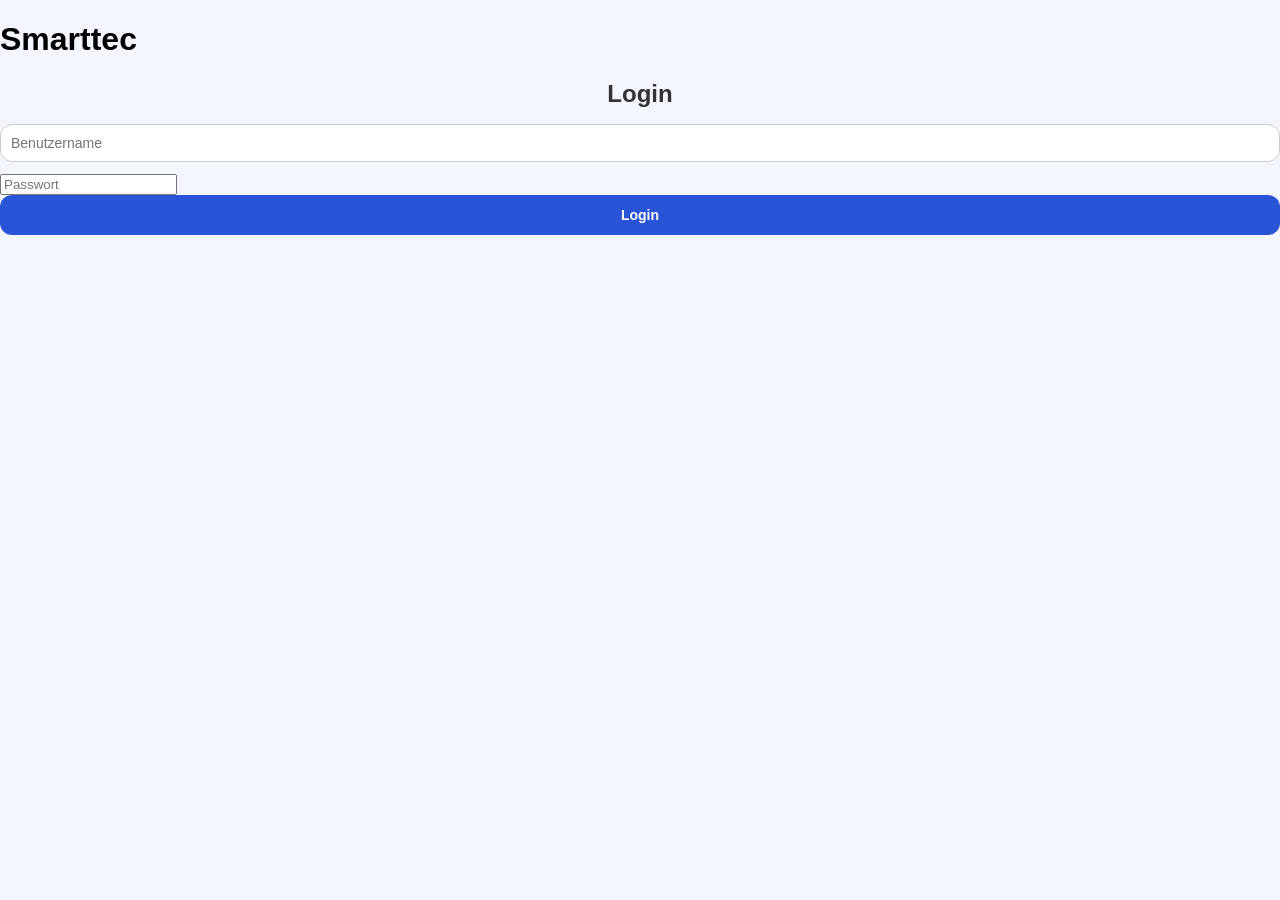
==== index.html @ 6f543fb8 "Add files via upload" ====
<!DOCTYPE html>
<html lang="de">
<head>
  <meta charset="UTF-8">
  <title>Login | Smarttec</title>
  <link rel="stylesheet" href="style.css">
</head>
<body>
  <div class="login-container">
    <h1>Smarttec</h1>
    <h2>Login</h2>
    <input type="text" id="benutzername" placeholder="Benutzername">
    <input type="password" id="passwort" placeholder="Passwort">
    <button onclick="login()">Login</button>
  </div>

  <script src="script.js"></script>
</body>
</html>
---- style.css ----
/* style.css */

body {
  font-family: 'Segoe UI', sans-serif;
  background-color: #f3f6ff;
  margin: 0;
  padding: 0;
}

header {
  background-color: #fff;
  display: flex;
  justify-content: space-between;
  align-items: center;
  padding: 1rem 2rem;
  box-shadow: 0 2px 4px rgba(0, 0, 0, 0.1);
  flex-wrap: wrap;
}

.logo {
  font-size: 1.5rem;
  font-weight: bold;
  color: #2a54d8;
}

.nav-menu {
  display: flex;
  flex-wrap: wrap;
  gap: 1rem;
}

.nav-menu a {
  text-decoration: none;
  color: #2a2a2a;
  font-weight: 500;
  padding: 0.5rem 1rem;
  border-radius: 8px;
  transition: background 0.2s ease;
}

.nav-menu a:hover {
  background-color: #e0e8ff;
  color: #2a54d8;
}

.dropdown {
  position: relative;
}

.dropdown-content {
  display: none;
  position: absolute;
  background-color: white;
  top: 100%;
  left: 0;
  min-width: 160px;
  box-shadow: 0 4px 8px rgba(0,0,0,0.1);
  border-radius: 8px;
  z-index: 1;
}

.dropdown:hover .dropdown-content {
  display: block;
}

.dropdown-content a {
  padding: 10px 16px;
  display: block;
  color: #2a2a2a;
}

.dropdown-content a:hover {
  background-color: #f3f3f3;
}

main {
  max-width: 600px;
  margin: 2rem auto;
  background-color: #eef3ff;
  padding: 2rem;
  border-radius: 20px;
  box-shadow: 0 4px 12px rgba(0, 0, 0, 0.05);
}

h2 {
  text-align: center;
  color: #333;
  margin-bottom: 1rem;
}

input[type="text"],
input[type="date"],
input[type="number"],
select {
  width: 100%;
  padding: 10px;
  border-radius: 12px;
  border: 1px solid #ccc;
  margin-bottom: 12px;
  font-size: 14px;
  background-color: #fff;
  box-sizing: border-box;
}

button {
  width: 100%;
  padding: 12px;
  background-color: #2a54d8;
  color: white;
  border: none;
  border-radius: 12px;
  font-weight: bold;
  font-size: 14px;
  cursor: pointer;
  margin-bottom: 1.5rem;
  transition: background-color 0.2s ease;
}

button:hover {
  background-color: #1f3cbf;
}

.suchfeld {
  text-align: center;
  margin-top: 1rem;
}

#sucheInput {
  width: 300px;
  padding: 10px;
  font-size: 14px;
  border-radius: 20px;
  border: 1px solid #ccc;
}

.form-group {
  background-color: white;
  border-radius: 12px;
  padding: 1rem;
  margin-bottom: 1rem;
  box-shadow: 0 1px 3px rgba(0, 0, 0, 0.05);
}

#eintragsListe h3 {
  margin-top: 2rem;
  color: #2a2a2a;
}

.qrcode {
  margin-top: 10px;
  text-align: center;
}

@media screen and (max-width: 600px) {
  main, #sucheInput {
    width: 90%;
  }

  .nav-menu {
    flex-direction: column;
    align-items: flex-start;
    gap: 0.5rem;
  }
}
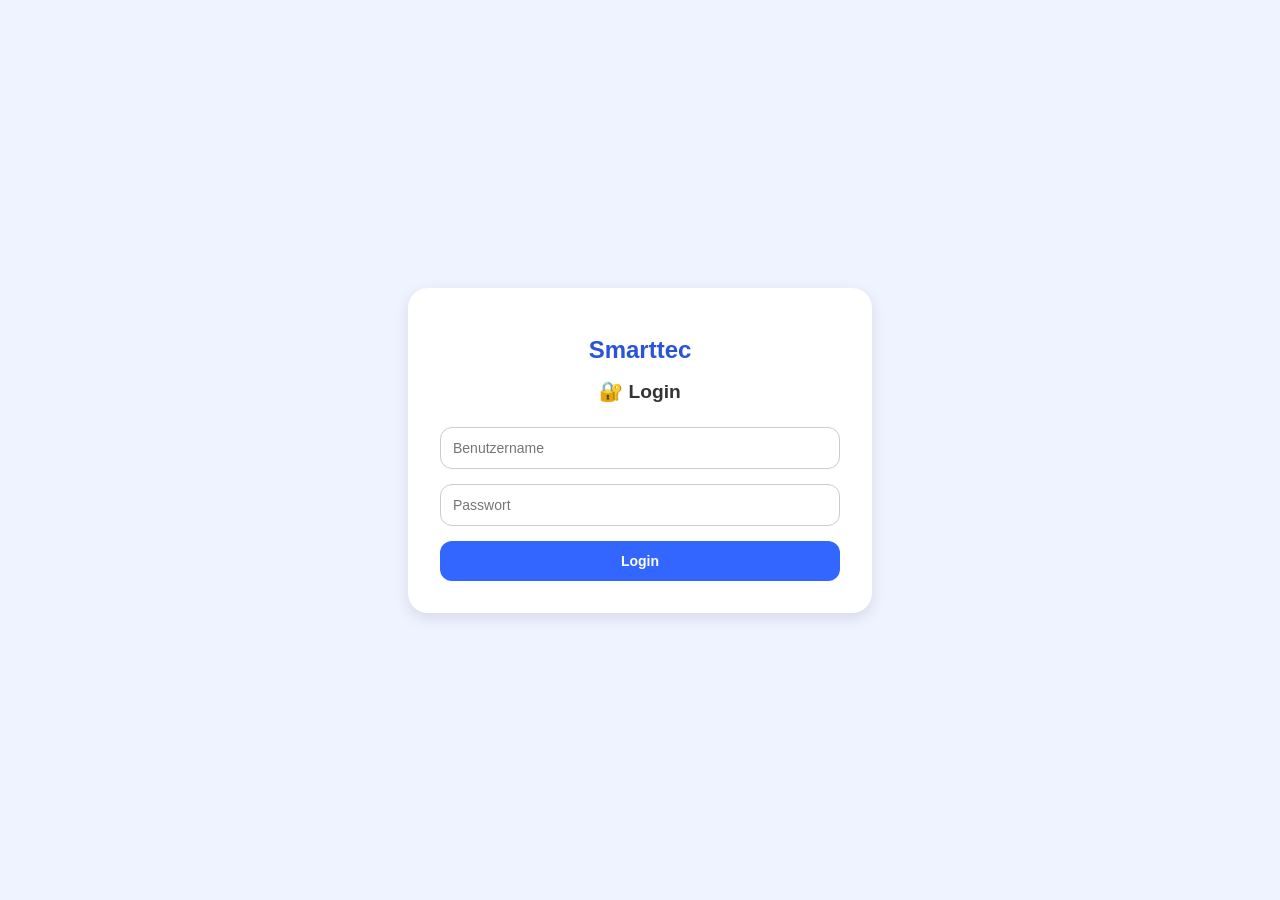
==== commit 6bbf126a: "Add files via upload" ====
--- a/index.html
+++ b/index.html
@@ -1,19 +1,32 @@
 <!DOCTYPE html>
 <html lang="de">
 <head>
-  <meta charset="UTF-8">
+  <meta charset="UTF-8" />
+  <meta name="viewport" content="width=device-width, initial-scale=1.0"/>
   <title>Login | Smarttec</title>
-  <link rel="stylesheet" href="style.css">
+  <link rel="stylesheet" href="style.css" />
 </head>
-<body>
-  <div class="login-container">
-    <h1>Smarttec</h1>
-    <h2>Login</h2>
-    <input type="text" id="benutzername" placeholder="Benutzername">
-    <input type="password" id="passwort" placeholder="Passwort">
+<body class="login-body">
+  <div class="login-box">
+    <h1 class="logo">Smarttec</h1>
+    <h2>🔐 Login</h2>
+    <input type="text" id="benutzername" placeholder="Benutzername" />
+    <input type="password" id="passwort" placeholder="Passwort" />
     <button onclick="login()">Login</button>
   </div>
 
-  <script src="script.js"></script>
+  <script>
+    function login() {
+      const user = document.getElementById("benutzername").value;
+      const pw = document.getElementById("passwort").value;
+
+      if (user === "Nadim" && pw === "Midanmirzazada1984@@") {
+        sessionStorage.setItem("nutzer", user);
+        window.location.href = "dashboard.html";
+      } else {
+        alert("Falscher Benutzername oder Passwort!");
+      }
+    }
+  </script>
 </body>
 </html>
--- a/style.css
+++ b/style.css
@@ -1,5 +1,4 @@
-/* style.css */
-
+/* Allgemeines Layout */
 body {
   font-family: 'Segoe UI', sans-serif;
   background-color: #f3f6ff;
@@ -7,8 +6,8 @@
   padding: 0;
 }
 
-header {
-  background-color: #fff;
+header, nav {
+  background-color: white;
   display: flex;
   justify-content: space-between;
   align-items: center;
@@ -17,64 +16,59 @@
   flex-wrap: wrap;
 }
 
-.logo {
+header h1, .logo {
+  color: #2a54d8;
+  font-weight: bold;
   font-size: 1.5rem;
-  font-weight: bold;
-  color: #2a54d8;
-}
-
-.nav-menu {
-  display: flex;
-  flex-wrap: wrap;
-  gap: 1rem;
-}
-
-.nav-menu a {
+}
+
+nav a {
+  margin: 0 10px;
   text-decoration: none;
   color: #2a2a2a;
   font-weight: 500;
-  padding: 0.5rem 1rem;
-  border-radius: 8px;
-  transition: background 0.2s ease;
-}
-
-.nav-menu a:hover {
-  background-color: #e0e8ff;
+  transition: all 0.2s ease;
+}
+
+nav a:hover {
   color: #2a54d8;
-}
-
+  text-decoration: underline;
+}
+
+/* Navigation Dropdown */
 .dropdown {
   position: relative;
+  display: inline-block;
 }
 
 .dropdown-content {
   display: none;
   position: absolute;
   background-color: white;
-  top: 100%;
-  left: 0;
+  box-shadow: 0px 8px 16px rgba(0,0,0,0.1);
+  z-index: 1;
+  border-radius: 12px;
   min-width: 160px;
-  box-shadow: 0 4px 8px rgba(0,0,0,0.1);
-  border-radius: 8px;
-  z-index: 1;
+  overflow: hidden;
+}
+
+.dropdown-content a {
+  color: #333;
+  padding: 12px 16px;
+  text-decoration: none;
+  display: block;
+}
+
+.dropdown-content a:hover {
+  background-color: #f2f2f2;
 }
 
 .dropdown:hover .dropdown-content {
   display: block;
 }
 
-.dropdown-content a {
-  padding: 10px 16px;
-  display: block;
-  color: #2a2a2a;
-}
-
-.dropdown-content a:hover {
-  background-color: #f3f3f3;
-}
-
 main {
-  max-width: 600px;
+  max-width: 500px;
   margin: 2rem auto;
   background-color: #eef3ff;
   padding: 2rem;
@@ -84,45 +78,50 @@
 
 h2 {
   text-align: center;
+  margin-bottom: 1.5rem;
+  font-size: 1.4rem;
   color: #333;
-  margin-bottom: 1rem;
 }
 
 input[type="text"],
 input[type="date"],
 input[type="number"],
+input[type="password"],
 select {
   width: 100%;
   padding: 10px;
   border-radius: 12px;
   border: 1px solid #ccc;
   margin-bottom: 12px;
+  box-sizing: border-box;
   font-size: 14px;
   background-color: #fff;
-  box-sizing: border-box;
 }
 
 button {
   width: 100%;
   padding: 12px;
-  background-color: #2a54d8;
+  background-color: #3366ff;
   color: white;
   border: none;
   border-radius: 12px;
   font-weight: bold;
   font-size: 14px;
   cursor: pointer;
-  margin-bottom: 1.5rem;
   transition: background-color 0.2s ease;
 }
 
 button:hover {
-  background-color: #1f3cbf;
-}
-
-.suchfeld {
+  background-color: #264fd1;
+}
+
+.form-section {
+  margin-bottom: 3rem;
+}
+
+.qrcode {
+  margin-top: 10px;
   text-align: center;
-  margin-top: 1rem;
 }
 
 #sucheInput {
@@ -131,6 +130,13 @@
   font-size: 14px;
   border-radius: 20px;
   border: 1px solid #ccc;
+  margin: 1rem auto;
+  display: block;
+}
+
+#eintragsListe h3 {
+  margin-top: 2rem;
+  color: #2a2a2a;
 }
 
 .form-group {
@@ -141,24 +147,91 @@
   box-shadow: 0 1px 3px rgba(0, 0, 0, 0.05);
 }
 
-#eintragsListe h3 {
-  margin-top: 2rem;
-  color: #2a2a2a;
-}
-
-.qrcode {
-  margin-top: 10px;
+.vorschlag {
+  background-color: #fff;
+  border: 1px solid #ddd;
+  border-radius: 10px;
+  padding: 0.5rem;
+  margin: 0.5rem auto;
+  width: 95%;
+  cursor: pointer;
+}
+
+.vorschlag:hover {
+  background-color: #f9f9f9;
+}
+
+/* Login-Layout */
+.login-body {
+  background-color: #eef3ff;
+  font-family: 'Segoe UI', sans-serif;
+  display: flex;
+  align-items: center;
+  justify-content: center;
+  height: 100vh;
+  margin: 0;
+}
+
+.login-box {
+  background: white;
+  padding: 2rem;
+  border-radius: 20px;
+  box-shadow: 0 5px 15px rgba(0,0,0,0.1);
+  width: 100%;
+  max-width: 400px;
   text-align: center;
 }
 
+.login-box h1.logo {
+  color: #2a54d8;
+  margin-bottom: 10px;
+}
+
+.login-box h2 {
+  font-size: 1.2rem;
+  margin-bottom: 1.5rem;
+  color: #333;
+}
+
+.login-box input {
+  width: 100%;
+  padding: 12px;
+  border-radius: 12px;
+  border: 1px solid #ccc;
+  margin-bottom: 15px;
+  font-size: 14px;
+  box-sizing: border-box;
+}
+
+.login-box button {
+  width: 100%;
+  padding: 12px;
+  background-color: #3366ff;
+  color: white;
+  border: none;
+  border-radius: 12px;
+  font-weight: bold;
+  font-size: 14px;
+  cursor: pointer;
+  transition: background-color 0.2s ease;
+}
+
+.login-box button:hover {
+  background-color: #264fd1;
+}
+
+/* Responsive */
 @media screen and (max-width: 600px) {
-  main, #sucheInput {
+  main, #sucheInput, .login-box {
     width: 90%;
   }
 
-  .nav-menu {
+  nav {
     flex-direction: column;
     align-items: flex-start;
-    gap: 0.5rem;
   }
-}
+
+  .dropdown-content {
+    position: static;
+  }
+}
